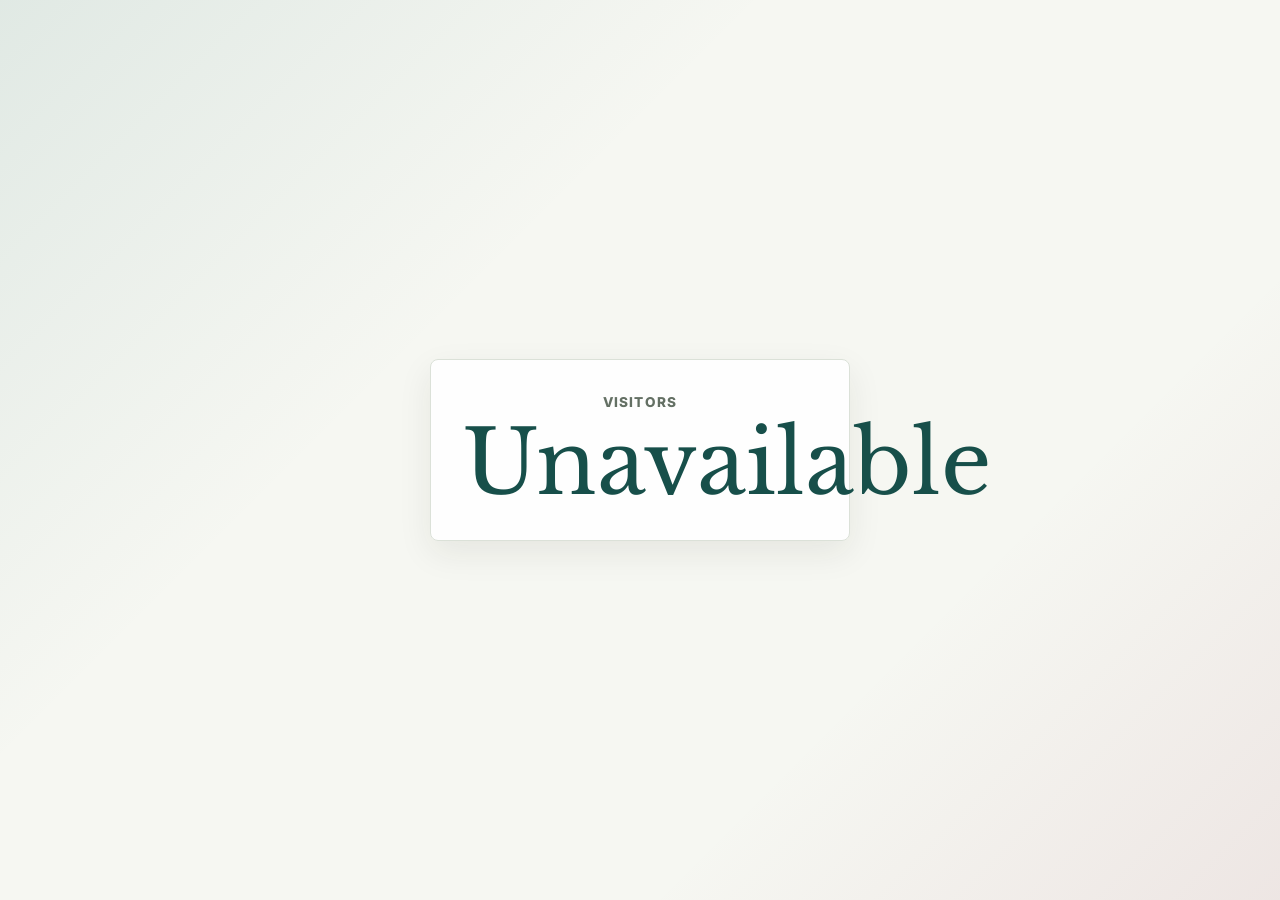
==== visitors.html @ 664c691d "Added stats page" ====
<!DOCTYPE html>
<html lang="en">
<head>
  <meta charset="UTF-8">
  <meta name="viewport" content="width=device-width, initial-scale=1.0">
  <title>Baltimore Playgroups Visitors</title>
  <meta name="robots" content="noindex">
  <link rel="preconnect" href="https://fonts.googleapis.com">
  <link rel="preconnect" href="https://fonts.gstatic.com" crossorigin>
  <link href="https://fonts.googleapis.com/css2?family=Inter:wght@400;500;600;700&family=Libre+Baskerville:wght@700&display=swap" rel="stylesheet">
  <link rel="stylesheet" href="styles.css">
</head>
<body>
  <main class="visitor-page">
    <section class="visitor-card" aria-live="polite">
      <p class="visitor-label">Visitors</p>
      <p id="visitor-count" class="visitor-count">Loading...</p>
    </section>
  </main>

  <script src="visitors.js"></script>
</body>
</html>
---- styles.css ----
:root {
  --bg: #f6f7f2;
  --surface: #ffffff;
  --text: #20231f;
  --muted: #647064;
  --accent: #226f68;
  --accent-strong: #174f4a;
  --accent-soft: #e6f2ef;
  --rose: #a14f63;
  --gold: #b8832f;
  --border: #dbe1d8;
  --shadow: 0 12px 34px rgba(32, 35, 31, 0.08);
}

*,
*::before,
*::after {
  box-sizing: border-box;
}

body {
  margin: 0;
  min-height: 100vh;
  font-family: Inter, system-ui, -apple-system, BlinkMacSystemFont, "Segoe UI", sans-serif;
  color: var(--text);
  background:
    linear-gradient(135deg, rgba(34, 111, 104, 0.10), transparent 34rem),
    linear-gradient(315deg, rgba(161, 79, 99, 0.10), transparent 28rem),
    var(--bg);
  line-height: 1.5;
}

.site-header {
  max-width: 1120px;
  margin: 0 auto;
  padding: 2rem 1.25rem 1.25rem;
}

h1 {
  margin: 0;
  font-family: "Libre Baskerville", Georgia, serif;
  font-size: clamp(2rem, 5vw, 3.5rem);
  letter-spacing: 0;
  line-height: 1.05;
}

#app {
  max-width: 1120px;
  margin: 0 auto;
  padding: 0 1.25rem 3rem;
}

.update-note {
  margin: 0 0 1rem;
  padding: 0.9rem 1rem;
  border: 1px solid #d9d7c4;
  border-left: 4px solid var(--gold);
  border-radius: 8px;
  background: rgba(255, 252, 241, 0.92);
  color: #4a4638;
  font-weight: 600;
}

.update-note a {
  color: var(--accent-strong);
  white-space: nowrap;
}

.status-message {
  padding: 1rem 1.1rem;
  border: 1px solid var(--border);
  border-radius: 8px;
  background: var(--surface);
  box-shadow: var(--shadow);
}

.status-error {
  color: #8a2932;
  background: #fff4f4;
  border-color: #efc8cd;
}

.hidden {
  display: none !important;
}

.daycare-list {
  display: grid;
  gap: 0.85rem;
}

.age-section {
  border: 1px solid var(--border);
  border-radius: 8px;
  background: rgba(255, 255, 255, 0.88);
  box-shadow: var(--shadow);
  overflow: hidden;
}

.age-summary {
  width: 100%;
  display: grid;
  grid-template-columns: auto 1fr auto;
  align-items: center;
  gap: 0.85rem;
  padding: 1rem;
  border: 0;
  background: transparent;
  color: inherit;
  text-align: left;
  font: inherit;
  cursor: pointer;
}

.age-summary::marker,
.age-summary::-webkit-details-marker {
  display: none;
}

.age-summary:hover {
  background: rgba(34, 111, 104, 0.05);
}

.chevron {
  width: 1.2rem;
  height: 1.2rem;
  color: var(--accent);
  transition: transform 0.18s ease;
}

.age-section[open] .chevron {
  transform: rotate(90deg);
}

.age-title {
  margin: 0;
  font-size: 1.05rem;
  font-weight: 800;
}

.count {
  color: var(--muted);
  font-size: 0.9rem;
  font-weight: 700;
}

.cards {
  display: grid;
  grid-template-columns: repeat(auto-fit, minmax(250px, 1fr));
  gap: 0.8rem;
  padding: 0 1rem 1rem;
  border-top: 1px solid var(--border);
}

.daycare-card {
  padding: 1rem;
  border: 1px solid var(--border);
  border-radius: 8px;
  background: var(--surface);
}

.card-header {
  display: flex;
  justify-content: space-between;
  gap: 0.75rem;
  align-items: start;
}

.provider {
  margin: 0;
  font-size: 1rem;
  line-height: 1.3;
}

.rate {
  flex: 0 0 auto;
  padding: 0.2rem 0.45rem;
  border-radius: 6px;
  background: #fff4de;
  color: #734d14;
  font-size: 0.86rem;
  font-weight: 800;
}

.details {
  display: grid;
  gap: 0.65rem;
  margin: 0.9rem 0 0;
}

.detail {
  display: grid;
  gap: 0.15rem;
}

.notes-detail {
  margin-top: 0.15rem;
  padding: 0.65rem 0.7rem;
  border-radius: 8px;
  background: var(--accent-soft);
}

.label {
  color: var(--muted);
  font-size: 0.74rem;
  font-weight: 800;
  letter-spacing: 0.07em;
  text-transform: uppercase;
}

.value {
  color: var(--text);
  overflow-wrap: anywhere;
}

.value a {
  color: var(--accent-strong);
  font-weight: 700;
}

.empty {
  color: var(--muted);
  font-style: italic;
}

.visitor-page {
  min-height: 100vh;
  display: grid;
  place-items: center;
  padding: 1.25rem;
}

.visitor-card {
  width: min(100%, 420px);
  padding: 2rem;
  border: 1px solid var(--border);
  border-radius: 8px;
  background: rgba(255, 255, 255, 0.92);
  box-shadow: var(--shadow);
  text-align: center;
}

.visitor-label {
  margin: 0 0 0.45rem;
  color: var(--muted);
  font-size: 0.85rem;
  font-weight: 800;
  letter-spacing: 0.08em;
  text-transform: uppercase;
}

.visitor-count {
  margin: 0;
  color: var(--accent-strong);
  font-family: "Libre Baskerville", Georgia, serif;
  font-size: clamp(3rem, 14vw, 5.5rem);
  line-height: 1;
}

@media (max-width: 640px) {
  .site-header {
    padding-top: 1.5rem;
  }

  .age-summary {
    grid-template-columns: auto 1fr;
  }

  .count {
    grid-column: 2;
  }
}
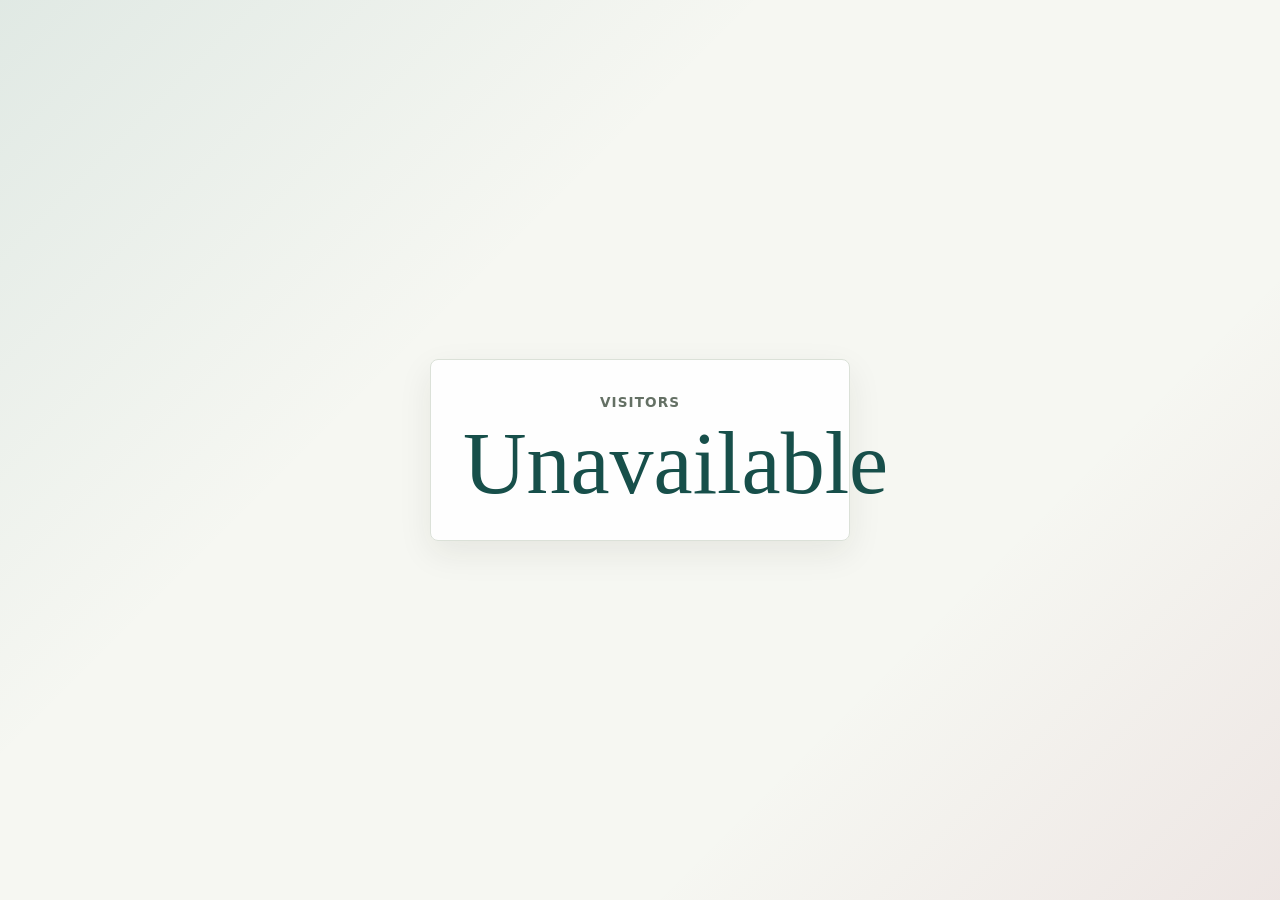
==== commit d6db7872: "Improve speed" ====
--- a/visitors.html
+++ b/visitors.html
@@ -5,9 +5,12 @@
   <meta name="viewport" content="width=device-width, initial-scale=1.0">
   <title>Baltimore Playgroups Visitors</title>
   <meta name="robots" content="noindex">
-  <link rel="preconnect" href="https://fonts.googleapis.com">
-  <link rel="preconnect" href="https://fonts.gstatic.com" crossorigin>
-  <link href="https://fonts.googleapis.com/css2?family=Inter:wght@400;500;600;700&family=Libre+Baskerville:wght@700&display=swap" rel="stylesheet">
+  <script>
+    window.visitorCountPromise = fetch("https://script.google.com/macros/s/AKfycbyP6m2qtTv24mPj9g74pR9Ur0E8SluHeynF134J3_ZYSmnfRXgkmQcMA2m1auTZZtt2/exec?readOnly=true", {
+      cache: "no-store",
+    }).then((response) => response.json());
+  </script>
+  <script src="visitors.js" defer></script>
   <link rel="stylesheet" href="styles.css">
 </head>
 <body>
@@ -18,6 +21,5 @@
     </section>
   </main>
 
-  <script src="visitors.js"></script>
 </body>
 </html>
